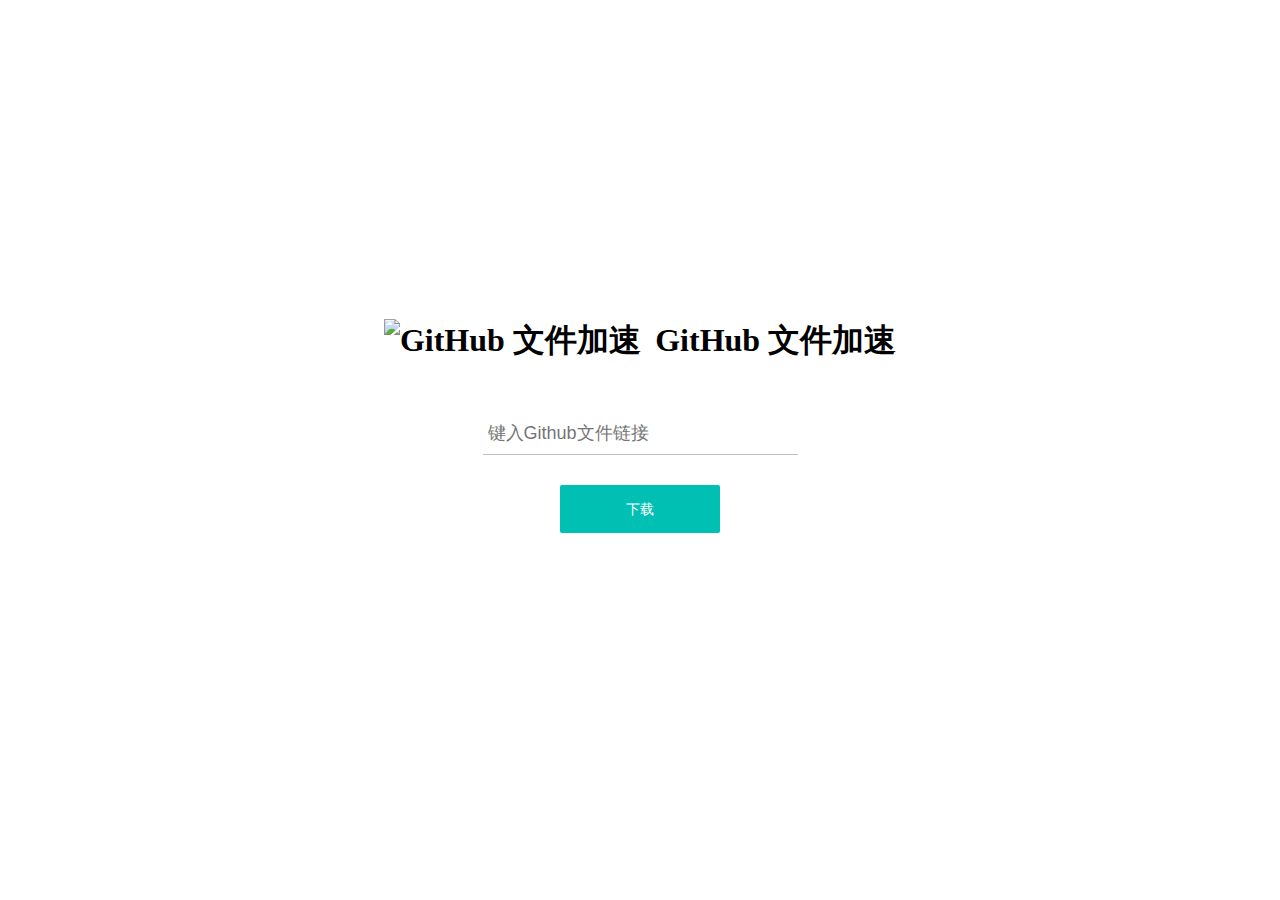
==== proxy-github/index.html @ e93826bc "调整视图文件位置，添加首页视图文件。" ====
<!DOCTYPE html>
<html lang="zh">
<head>
    <meta charset="utf-8">
    <meta http-equiv="X-UA-Compatible" content="IE=edge">
    <meta name="viewport" content="width=device-width,initial-scale=1.0">

    <title>GitHub 文件加速</title>

    <link rel="stylesheet" href="../static/css/mirrors/github.com.css">
</head>
<body class="flex">
    <header>
        <h1 style="margin-bottom: 50px">
            <img src="https://ae01.alicdn.com/kf/H2fc84859291347418b11091fe0e508b8v.png" alt="GitHub 文件加速" style="width: 1.5em;margin-right: .2em;vertical-align: bottom;">
            GitHub 文件加速
        </h1>
    </header>
    <main>
        <form id="accelerate-form" action="./" method="get" style="padding-bottom: 40px" target="_blank" class="flex">
            <label class="block" style="width: fit-content">
                <input id="github-url" class="block url" name="q" type="text" placeholder="键入Github文件链接" pattern="^((https|http):\/\/)?(github\.com\/.+?\/.+?\/(?:releases|archive|blob|raw|suites)|((?:raw|gist)\.(?:githubusercontent|github)\.com))\/.+$" required>
            </label>
            <input class="block btn" type="submit" value="下载">
        </form>
    </main>
    <script src="../static/js/mirrors/github.com.js"></script>
</body>
</html>
---- static/css/mirrors/github.com.css ----
html, body {
    width: 100%;
    margin: 0;
}

html {
    height: 100%;
}

body {
    min-height: 100%;
    padding: 20px;
    box-sizing: border-box;
}

p {
    word-break: break-all;
}

@media (max-width: 500px) {
    h1 {
        margin-top: 80px;
    }
}

.flex {
    display: flex;
    flex-direction: column;
    justify-content: center;
    align-items: center;
}

.block {
    display: block;
    position: relative;
}

.url {
    font-size: 18px;
    padding: 10px 10px 10px 5px;
    position: relative;
    width: 300px;
    border: none;
    border-bottom: 1px solid #bfbfbf;
}

input:focus {
    outline: none;
}


.btn {
    line-height: 38px;
    background-color: #00bfb3;
    color: #fff;
    white-space: nowrap;
    text-align: center;
    font-size: 14px;
    border: none;
    border-radius: 2px;
    cursor: pointer;
    padding: 5px;
    width: 160px;
    margin: 30px 0;
}
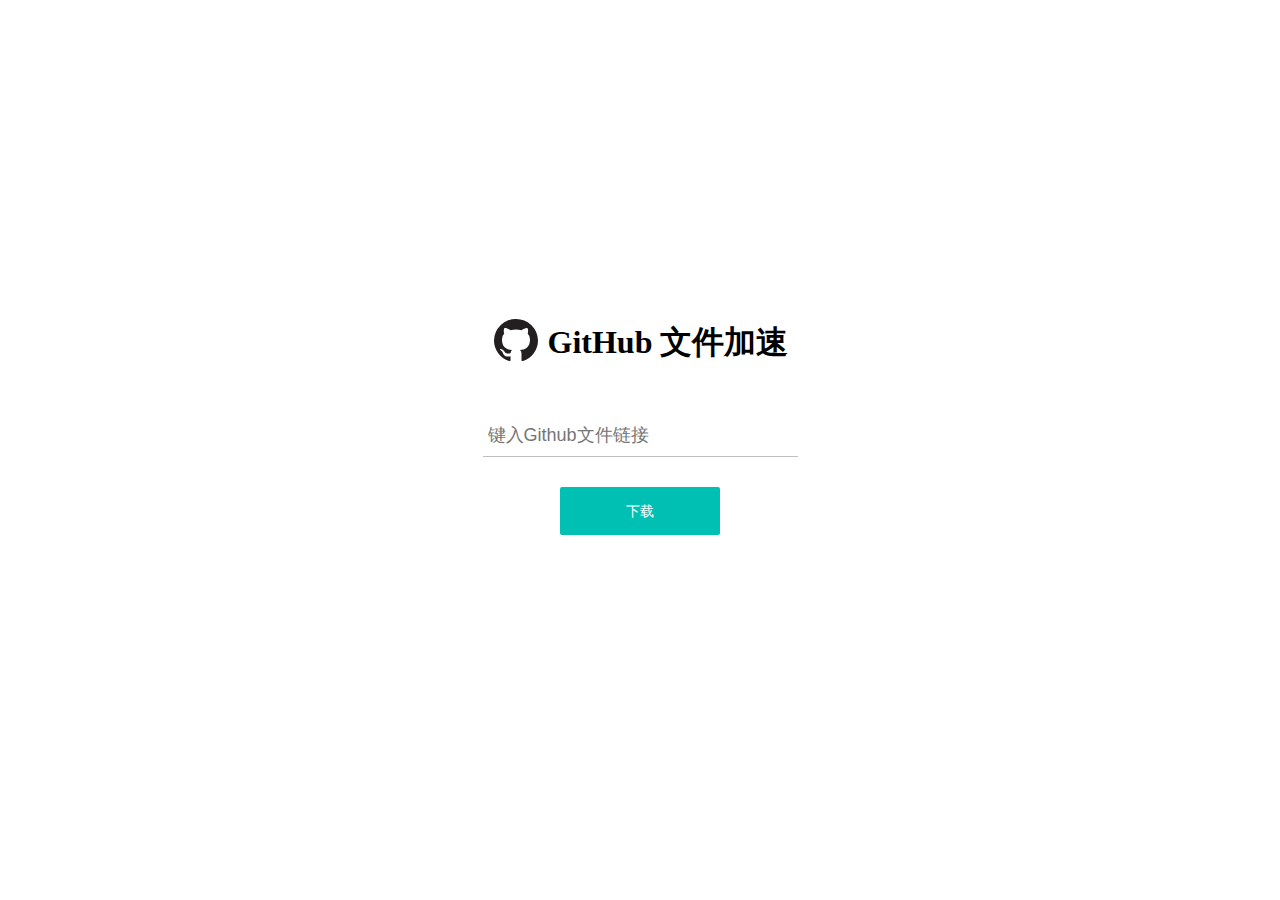
==== commit c2caad03: "调整视图文件图片形式，增加ChatWithGPT页面" ====
--- a/proxy-github/index.html
+++ b/proxy-github/index.html
@@ -12,9 +12,12 @@
 <body class="flex">
     <header>
         <h1 style="margin-bottom: 50px">
-            <img src="https://ae01.alicdn.com/kf/H2fc84859291347418b11091fe0e508b8v.png" alt="GitHub 文件加速" style="width: 1.5em;margin-right: .2em;vertical-align: bottom;">
+            <svg t="1685286798869" class="icon" viewBox="0 0 1024 1024" version="1.1" xmlns="http://www.w3.org/2000/svg" p-id="2360" width="1.5em" height="1.5em" style="vertical-align: bottom">
+                <path d="M512 42.666667A464.64 464.64 0 0 0 42.666667 502.186667 460.373333 460.373333 0 0 0 363.52 938.666667c23.466667 4.266667 32-9.813333 32-22.186667v-78.08c-130.56 27.733333-158.293333-61.44-158.293333-61.44a122.026667 122.026667 0 0 0-52.053334-67.413333c-42.666667-28.16 3.413333-27.733333 3.413334-27.733334a98.56 98.56 0 0 1 71.68 47.36 101.12 101.12 0 0 0 136.533333 37.973334 99.413333 99.413333 0 0 1 29.866667-61.44c-104.106667-11.52-213.333333-50.773333-213.333334-226.986667a177.066667 177.066667 0 0 1 47.36-124.16 161.28 161.28 0 0 1 4.693334-121.173333s39.68-12.373333 128 46.933333a455.68 455.68 0 0 1 234.666666 0c89.6-59.306667 128-46.933333 128-46.933333a161.28 161.28 0 0 1 4.693334 121.173333A177.066667 177.066667 0 0 1 810.666667 477.866667c0 176.64-110.08 215.466667-213.333334 226.986666a106.666667 106.666667 0 0 1 32 85.333334v125.866666c0 14.933333 8.533333 26.88 32 22.186667A460.8 460.8 0 0 0 981.333333 502.186667 464.64 464.64 0 0 0 512 42.666667" fill="#231F20" p-id="2361"></path>
+            </svg>
             GitHub 文件加速
         </h1>
+
     </header>
     <main>
         <form id="accelerate-form" action="./" method="get" style="padding-bottom: 40px" target="_blank" class="flex">
